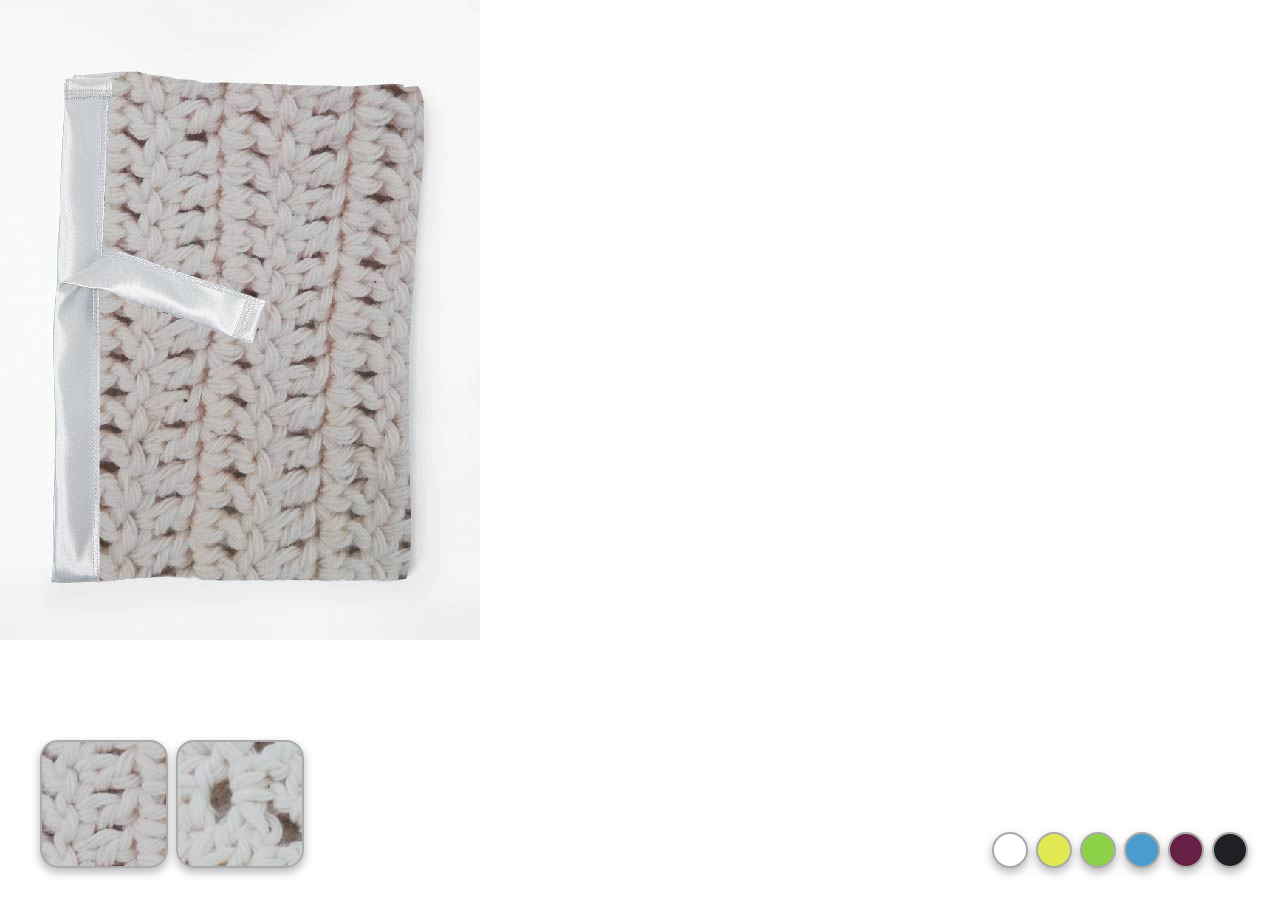
==== create.html @ adb9a1d1 "implemented material change" ====
<!DOCTYPE html>

<html lang="en">

<head>
    <meta charset="UTF-8">
    <meta name="viewport" content="width=device-width, initial-scale=1.0">
    <link rel="stylesheet" href="css/style.css">
    <title>Document</title>
</head>

<body>


    <div id="container">

        <svg id="product-mat-svg" data-name="Layer 1" xmlns="http://www.w3.org/2000/svg" viewBox="0 0 480 640">
            <defs>
                <pattern id="img" patternUnits="userSpaceOnUse" width="480" height="640">
                    <image id="img-ref" xlink:href="/images/style1.jpg" x="0" y="0" width="480" height="640" />
                </pattern>
            </defs>
            <path id="product-inside"
                d="M266.7 301.3l-142.3-48.7-11.3-3-10.7 5.3 7-156.7h2.7l.7-20.7h6.7l-.7-5.7h18.7l14.3 3.3 17 1.7 7.7 2.3 18 1 7.3 2.7 27-.3 61.7 2.7 37 .3 24 1 13.3-1 29-1.7 9.7 1.3v2.3l14.7-1.3 4 8.3 1.7 9v55s-5.3 57-5.7 58.3-3.3 49.7-3.3 49.7l-5.7 81v105l1.7 53.3.3 27-1.3 33-3.7 13-10.3 1.3H307s-52.3-1.3-54 0c-1.7 1.3-50.7 0-50.7 0l-7.7-4.3-16.7.7h-11l-27.7 1-37 3.3h-2.7v-290l5.3-.7 10.3 4.3 20.3 8 21.7 8.7 36.7 11.7 34 13 19 6.3 5 1.3 3-4.3 2-8.7 6-18.3 3.9-10.7z"
                fill="url(#img)" />
        </svg>

        <svg id="product-shape-svg" data-name="Layer 2" xmlns="http://www.w3.org/2000/svg" viewBox="0 0 480 640">


            <defs />
            <path id="product-shape"
                d="M402 85h-32l-2.7 2H317l-4-1-7.5-.4-16.9-.5-3.7-1.1H267l-35.2-1H201l-9.3-2.5-14.4-1.4-10.2-2.5-20-3.1-7.8-1.5H113l-11.5.9-12.9.6-15.1 1.4-1.9 3.6-6.8-.2-.9 4.3-.9 17.7V120l-.8 15.1-1.1 17.2-1.1 20-1 18.3V217l-.3 14.3-1.1.5-.3 13.7-.3 28.9-.3 13.3-1.4.5-.7 20.7-.8 1.5-.8 35.5V375l1.1 20.2-.2 6.2 1 3.9.3 50.3-.8 21.8-.6 18.4-.3 34.7-2 46.3-1.5.9v5.3l4.7.1 2.2.9H72l1.8-1.7 22.8-.5 1.3 1.3 3.5-1.1 13.9-.5 8-1.1 12.1-1.3.6-.6 27.7-1.4 5.1-.3 20.2 1.7 11-.7 10.5 2.2 2-.7 2.3.5 6.7-1 4.8 1.7 25.7-.2 3 1.2 3.5-2.7 3.5 1 1.5 1.2 10.5-.5 6.3-1.2 7 .5 14-.3 10.2 1 3.3-1.5 3.7 1.5 20-.2 4.5-.5 5.8 1.5L359 580l4.5-.7 11 1 3-.3 6.3 1 7.7 1h6.5l.3-3h3.7l3.9-1.9 2-3.8 4.1-7.2 3-13.1V247l5.5-50.5L423 141v-36l-1-14.5-2.2-2.4-3.5-2.9-4.4-.3z" />
        </svg>



        <img id="background-image" src="images/baby-balnket.jpg" alt="">
    </div>


    <div class="styles">
        <div id="style1" class="style" onclick="changeMaterial(this.id);"></div>
        <div id="style2" class="style" onclick="changeMaterial(this.id);"></div>
    </div>

    <div class="colors">
        <div class="color" style="background-color: #ffffff" data-hex="#ffffff"></div>
        <div class="color" style="background-color: #e1e851" data-hex="#e1e851"></div>
        <div class="color" style="background-color: #8cd147" data-hex="#8cd147"></div>
        <div class="color" style="background-color: #4a9ccf" data-hex="#4a9ccf"></div>
        <div class="color" style="background-color: #661f45" data-hex="#661f45"></div>
        <div class="color" style="background-color: #1e2024" data-hex="#1e2024"></div>
    </div>

    <script src="js/script.js"></script>

</body>


</html>
---- css/style.css ----
body,
html {
  margin: 0;
  padding: 0;
  height: 100%;
  width: 100%;
}

*,
*:before,
*:after {
  box-sizing: border-box;
}

#container {
  height: 640px;
  width: 480px;
}

#product-shape-svg {
  position: absolute;
  width: 480px;
  height: 640px;
  z-index: 3;
  background-size: 100%;
  background-repeat: no-repeat;
  background-position: 50%;
  mix-blend-mode: multiply;
}

#product-shape {
  fill: none;
}

#product-mat-svg {
  position: absolute;
  width: 480px;
  height: 640px;
  z-index: 2;
  background-size: 100%;
  background-repeat: no-repeat;
  background-position: 50%;
}

#product-inside {
}

#background-image {
  position: absolute;
  top: 0;
  left: 0;
  height: 640px;
  width: 480px;
  z-index: 1;
}

.colors {
  display: flex;
  position: fixed;
  bottom: 2em;
  right: 2em;
  z-index: 4;
}

.color {
  height: 36px;
  width: 36px;
  margin-left: 0.5em;
  border-radius: 18px;
  box-shadow: 0px 4px 10px rgba(0, 0, 0, 0.3);
  border: 2px solid #aaa;
  cursor: pointer;
}

.styles {
  display: flex;
  position: fixed;
  bottom: 2em;
  left: 2em;
  z-index: 4;
}

.style {
  height: 128px;
  width: 128px;
  margin-left: 0.5em;
  border-radius: 18px;
  box-shadow: 0px 4px 10px rgba(0, 0, 0, 0.3);
  border: 2px solid #aaa;
  cursor: pointer;
}

#style1 {
  background-image: url(/images/style1.jpg);
}

#style2 {
  background-image: url(/images/style2.jpg);
}
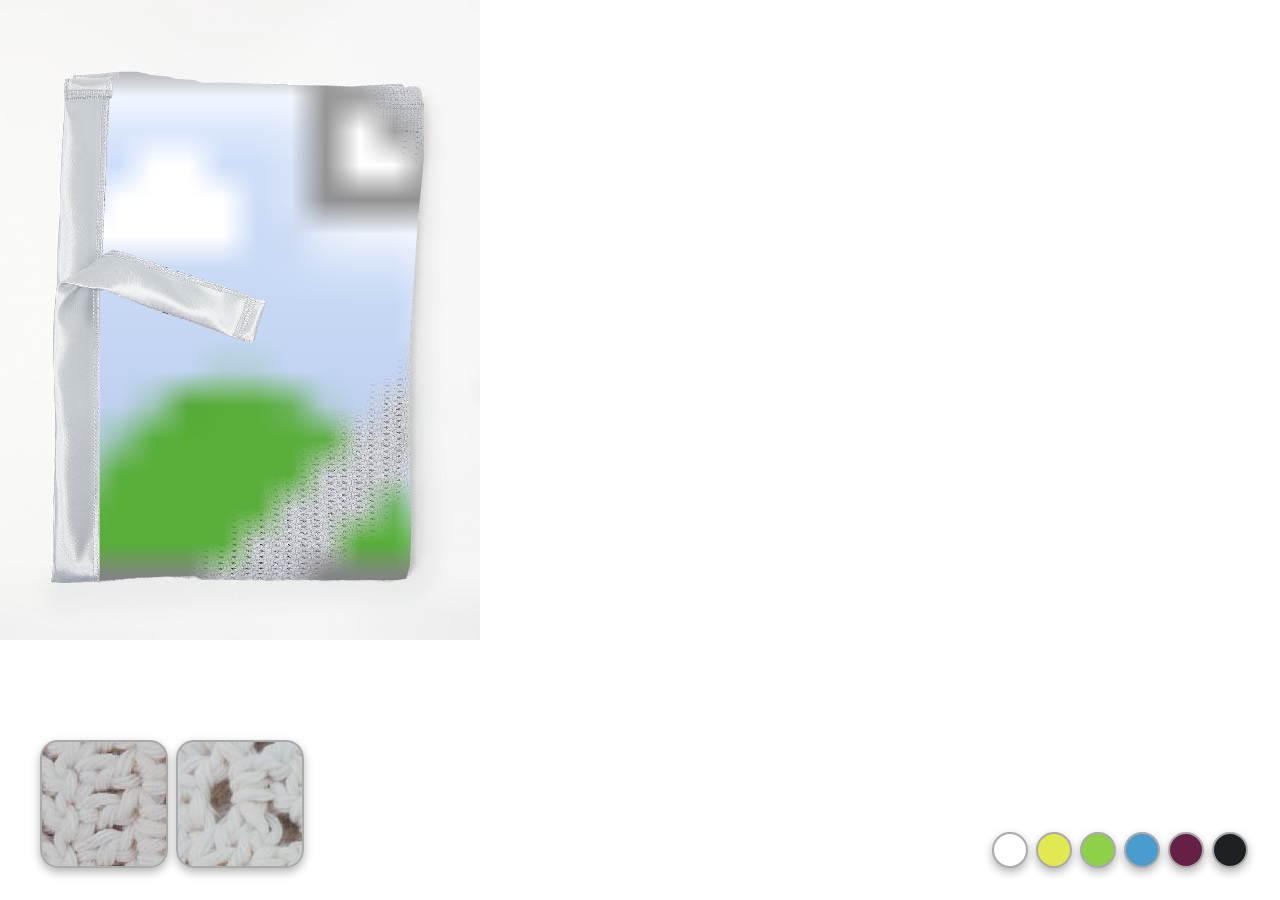
==== commit 44d9fe5e: "another attempt" ====
--- a/create.html
+++ b/create.html
@@ -11,13 +11,12 @@
 
 <body>
 
-
     <div id="container">
 
         <svg id="product-mat-svg" data-name="Layer 1" xmlns="http://www.w3.org/2000/svg" viewBox="0 0 480 640">
             <defs>
                 <pattern id="img" patternUnits="userSpaceOnUse" width="480" height="640">
-                    <image id="img-ref" xlink:href="/images/style1.jpg" x="0" y="0" width="480" height="640" />
+                    <image id="img-ref" xlink:href="/Sim/images/style1.jpg" x="0" y="0" width="480" height="640" />
                 </pattern>
             </defs>
             <path id="product-inside"
@@ -35,7 +34,7 @@
 
 
 
-        <img id="background-image" src="images/baby-balnket.jpg" alt="">
+        <img id="background-image" src="/images/baby-balnket.jpg" alt="">
     </div>
 
 
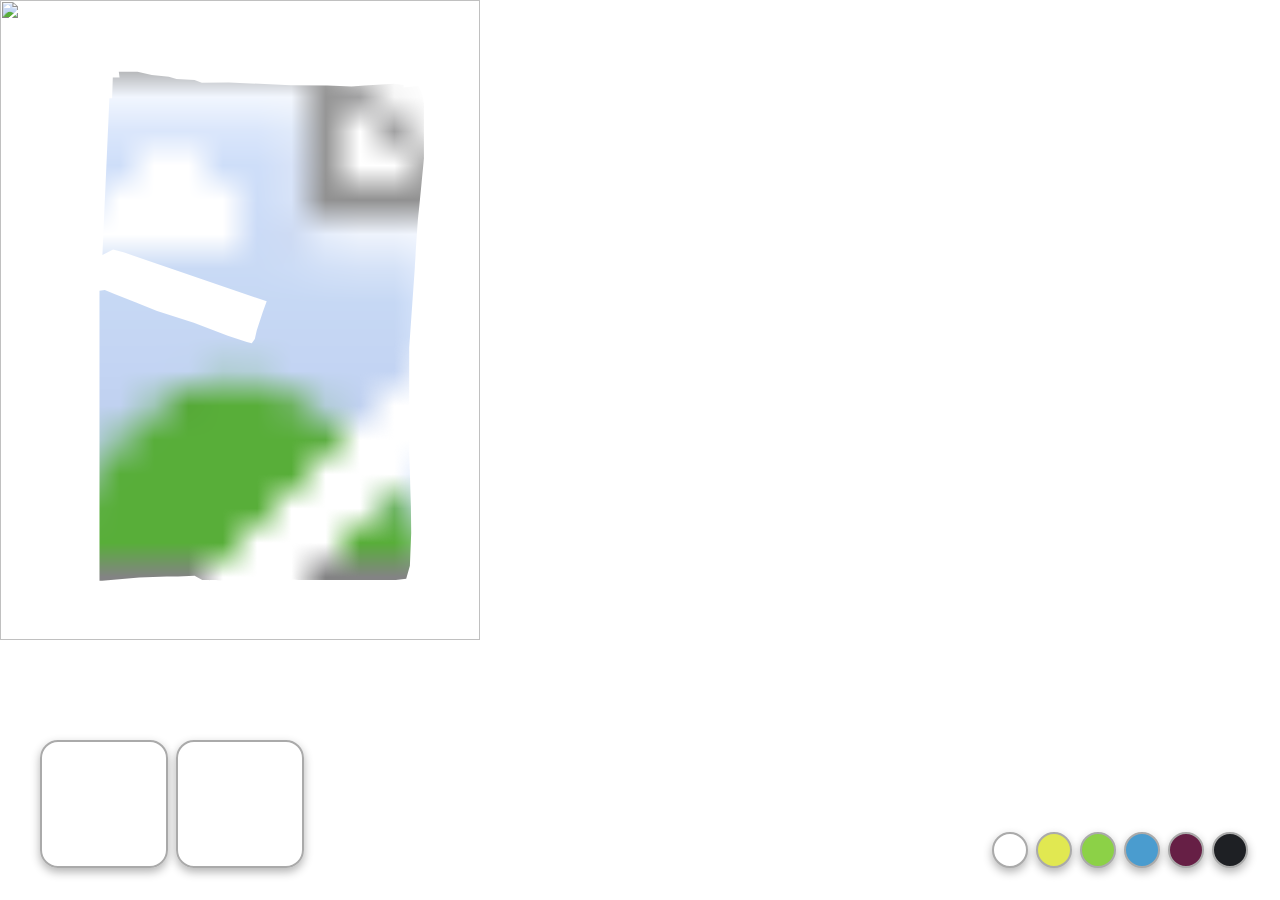
==== commit 2aeb2b03: "updated image refferences" ====
--- a/create.html
+++ b/create.html
@@ -34,7 +34,7 @@
 
 
 
-        <img id="background-image" src="/images/baby-balnket.jpg" alt="">
+        <img id="background-image" src="/Sim/images/baby-balnket.jpg" alt="">
     </div>
 
 
--- a/css/style.css
+++ b/css/style.css
@@ -91,9 +91,9 @@
 }
 
 #style1 {
-  background-image: url(/images/style1.jpg);
+  background-image: url(/Sim/images/style1.jpg);
 }
 
 #style2 {
-  background-image: url(/images/style2.jpg);
+  background-image: url(/Sim/images/style2.jpg);
 }
